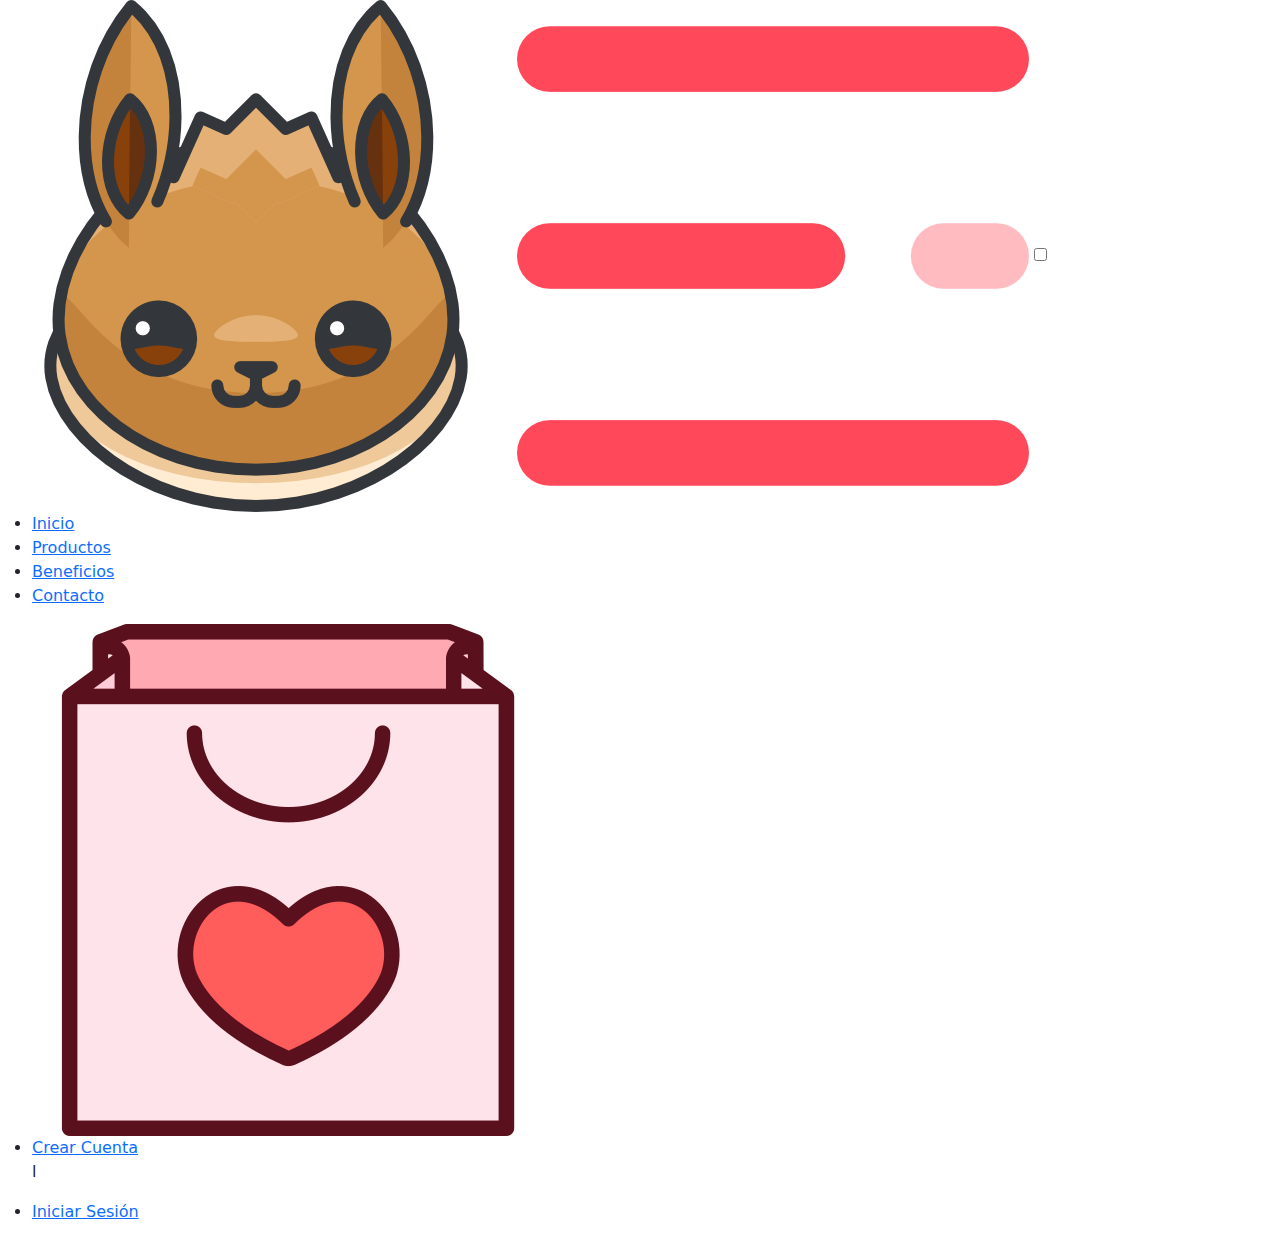
==== index2.html @ f2f06f58 "proyecto de boostrap" ====
<!DOCTYPE html>
<html lang="es">
<head>
    <meta charset="UTF-8">
    <meta http-equiv="X-UA-Compatible" content="IE=edge">
    <meta name="viewport" content="width=device-width, initial-scale=1.0">
    <title>Showroom</title>
    <link rel="stylesheet" href="css/bootstrap.min.css">
    <link rel="stylesheet" href="">
    <script src="js/bootstrap.min.js"></script>
</head>
<body>

    <header>

        <nav>

            <div>
              <img src="img/evee-cara.png" alt="evee" >

              <label for="menu-des">
                <img src="img/menu.png" alt="menu despegable" >
            </label>
            <input type="checkbox" id="menu-des">
        
              <ul>
                  <li> <a  href="#navegador">Inicio</a> </li>
                  <li> <a  href="#productos">Productos</a> </li>
                  <li> <a  href="#beneficios">Beneficios</a> </li>
                  <li> <a  href="#contacto">Contacto</a> </li>
              </ul>

            </div>            
            
            <div >
                <ul >
                    <img src="img/bolsa.png" alt="">
                    <li > <a href="sing-in.html">Crear Cuenta</a> </li>
                    <p>l</p>
                    <li > <a href="login.html">Iniciar Sesión</a> </li>
                </ul>
            </div>
    
        </nav>
    </header>
 

  


</body>
</html>
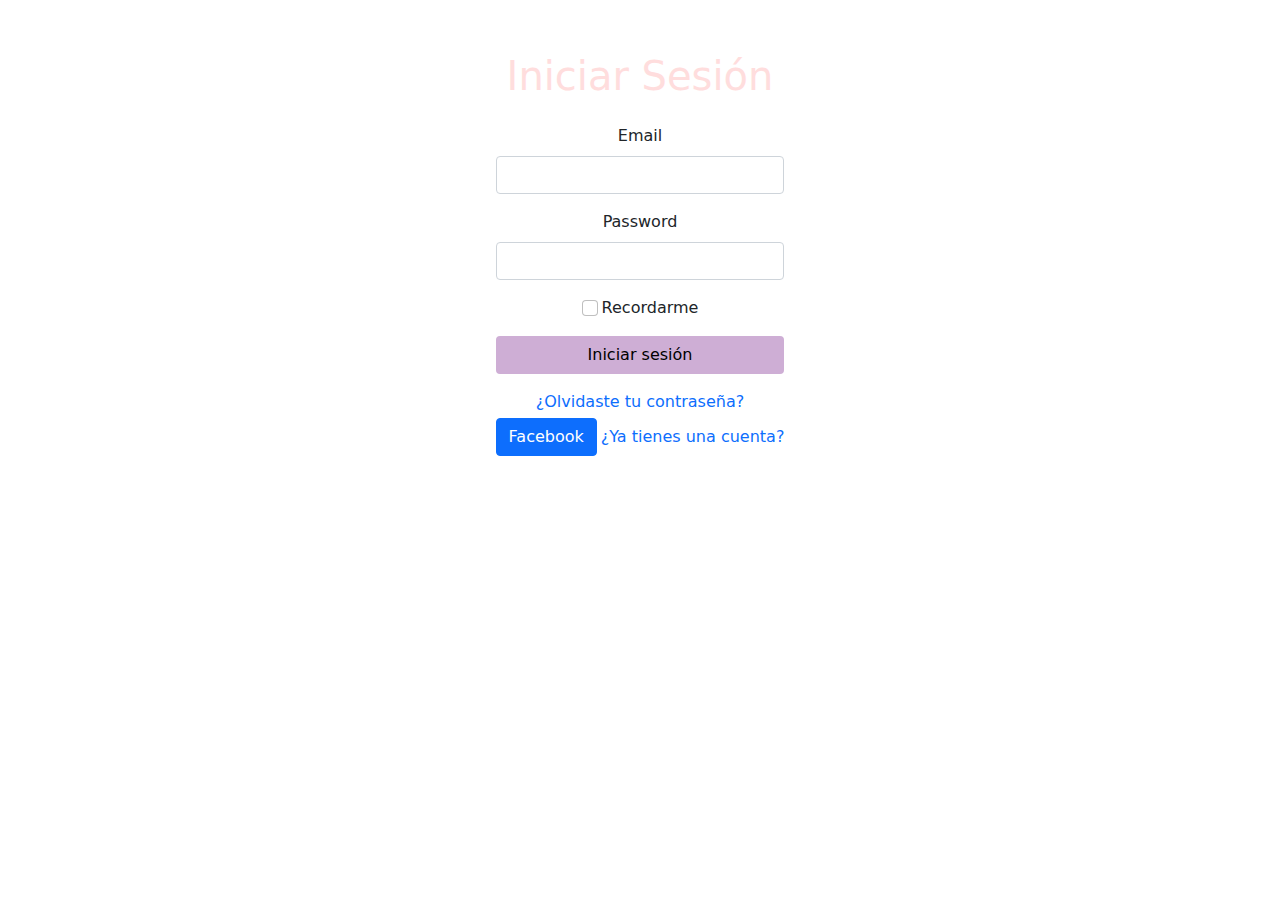
==== commit 7e03197d: "realizando sing in" ====
--- a/index2.html
+++ b/index2.html
@@ -6,43 +6,47 @@
     <meta name="viewport" content="width=device-width, initial-scale=1.0">
     <title>Showroom</title>
     <link rel="stylesheet" href="css/bootstrap.min.css">
-    <link rel="stylesheet" href="">
+    <link rel="stylesheet" href="style.css">
     <script src="js/bootstrap.min.js"></script>
 </head>
-<body>
 
-    <header>
 
-        <nav>
+<body class="d-flex justify-content-center gap-5 m-5">
 
-            <div>
-              <img src="img/evee-cara.png" alt="evee" >
 
-              <label for="menu-des">
-                <img src="img/menu.png" alt="menu despegable" >
-            </label>
-            <input type="checkbox" id="menu-des">
+    <form class="pt-1 text-center d-flex flex-column">
+
+        <h1 class="titulo-principal mb-4">Iniciar Sesión</h1>
+
+        <div class="mb-3">
+          <label for="exampleInputEmail1" class="form-label">Email</label>
+          <input type="email" class="form-control" id="exampleInputEmail1" aria-describedby="emailHelp">
+        </div>
+        <div class="mb-3">
+          <label for="exampleInputPassword1" class="form-label">Password</label>
+          <input type="password" class="form-control" id="exampleInputPassword1">
+        </div>
+        <div class="mb-3 form-check d-flex justify-content-center gap-1">
+          <input type="checkbox" class="form-check-input" id="exampleCheck1">
+          <label class="form-check-label" for="exampleCheck1">Recordarme</label>
+        </div>
+        <button type="submit" class="btn btn-sesion">Iniciar sesión</button>
+
+        <a href="" class="mt-3">¿Olvidaste tu contraseña?</a>
+
+
+        <div class="d-flex align-items-center mt-1 gap-1">
+            <div> 
+            <button class="btn btn-primary" type="button">Facebook</button>
+        </div>
         
-              <ul>
-                  <li> <a  href="#navegador">Inicio</a> </li>
-                  <li> <a  href="#productos">Productos</a> </li>
-                  <li> <a  href="#beneficios">Beneficios</a> </li>
-                  <li> <a  href="#contacto">Contacto</a> </li>
-              </ul>
+            <a href="login.html" class="cuenta">¿Ya tienes una cuenta?</a>
+          </div>
 
-            </div>            
-            
-            <div >
-                <ul >
-                    <img src="img/bolsa.png" alt="">
-                    <li > <a href="sing-in.html">Crear Cuenta</a> </li>
-                    <p>l</p>
-                    <li > <a href="login.html">Iniciar Sesión</a> </li>
-                </ul>
-            </div>
+
+      </form>
+
     
-        </nav>
-    </header>
  
 
   
--- a/style.css
+++ b/style.css
@@ -0,0 +1,84 @@
+.navbar>.navbar-container{
+    justify-content: space-between;
+    background-color: #6f42c1;
+}
+
+.preventa {
+    background-image: url(img/fondo/fondo-preventa.jpg);
+}
+
+.preventa-contenedor {
+    background-color: rgba(41, 39, 39, 0.7);
+}
+
+.productos {
+    background-color: #f7d2f59e;
+}
+
+.btn-vermas{
+    background-color: #6f42c1;
+}
+
+.beneficios {
+    background-image: url(img/fondo/fondo-beneficios.jpg);
+}
+
+.beneficios-contenedor{
+    background-color: rgba(41, 39, 39, 0.6);
+    color: #ffdddd;
+}
+
+.beneficios-contenedor img{
+    width: 20px;
+}
+
+.mapa{
+    width: 100%;
+    height: 19rem;
+}
+
+footer {
+    background-color: #ceaed5;
+}
+
+.redes img {
+    width: 2.188rem;
+ }
+
+ .redes a{
+    color: black;
+    font-weight: bold;
+ }
+
+ .medios-de-pago img {
+    width: 3.125rem;
+}
+
+footer p {
+    font-weight: bold;
+}
+
+.card-buy{
+    background-color: white;
+    border: none;
+}
+
+.btn-buy {
+    background-color: #ceaed5;
+    color: black;
+}
+
+/* -------------- iniciar sesion --------------- */
+
+.titulo-principal {
+    color: #ffdddd;
+}
+
+.btn-sesion {
+    background-color: #ceaed5;
+    color: black;
+}
+
+a{
+    text-decoration: none;
+}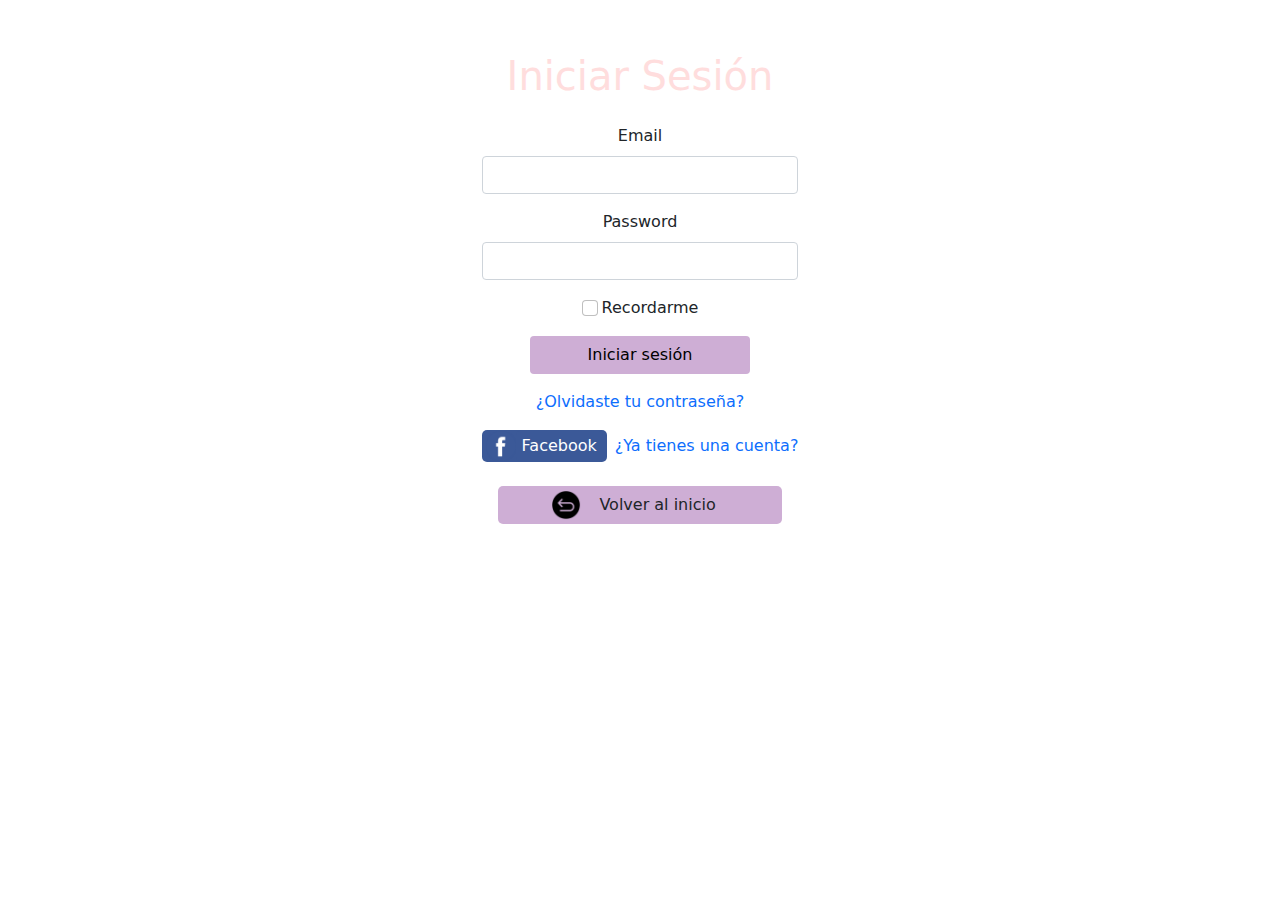
==== commit 36eee449: "actulizando botones" ====
--- a/index2.html
+++ b/index2.html
@@ -30,19 +30,28 @@
           <input type="checkbox" class="form-check-input" id="exampleCheck1">
           <label class="form-check-label" for="exampleCheck1">Recordarme</label>
         </div>
-        <button type="submit" class="btn btn-sesion">Iniciar sesión</button>
+        <button type="submit" class="btn btn-sesion mx-5">Iniciar sesión</button>
 
         <a href="" class="mt-3">¿Olvidaste tu contraseña?</a>
 
 
-        <div class="d-flex align-items-center mt-1 gap-1">
-            <div> 
-            <button class="btn btn-primary" type="button">Facebook</button>
-        </div>
+        <div class="d-flex align-items-center mt-3 gap-2">
+
+            <div class="d-flex facebook">
+              <img src="img/facebook.png" alt=""> 
+            <button class="btn" type="button">Facebook</button>
+            </div>
         
+            <div>
             <a href="login.html" class="cuenta">¿Ya tienes una cuenta?</a>
           </div>
 
+          </div>
+
+          <div class="mx-3 mt-4 back-inicio">
+            <img src="img/volver.png" alt="">
+            <button class="btn" type="button">Volver al inicio</button>
+          </div>
 
       </form>
 
--- a/style.css
+++ b/style.css
@@ -81,4 +81,29 @@
 
 a{
     text-decoration: none;
+}
+
+.facebook {
+    padding: 1px 4px;
+    background-color: #3b5998;
+    border-radius: 5px;
+}
+
+.facebook img {
+    width: 30px;
+}
+
+.facebook button {
+    color: white;
+    background-color: #3b5998;
+    padding: 0px 5px;
+}
+
+.back-inicio {
+    background-color: #ceaed5;
+    border-radius: 5px;
+}
+
+.back-inicio img {
+    width: 30px;
 }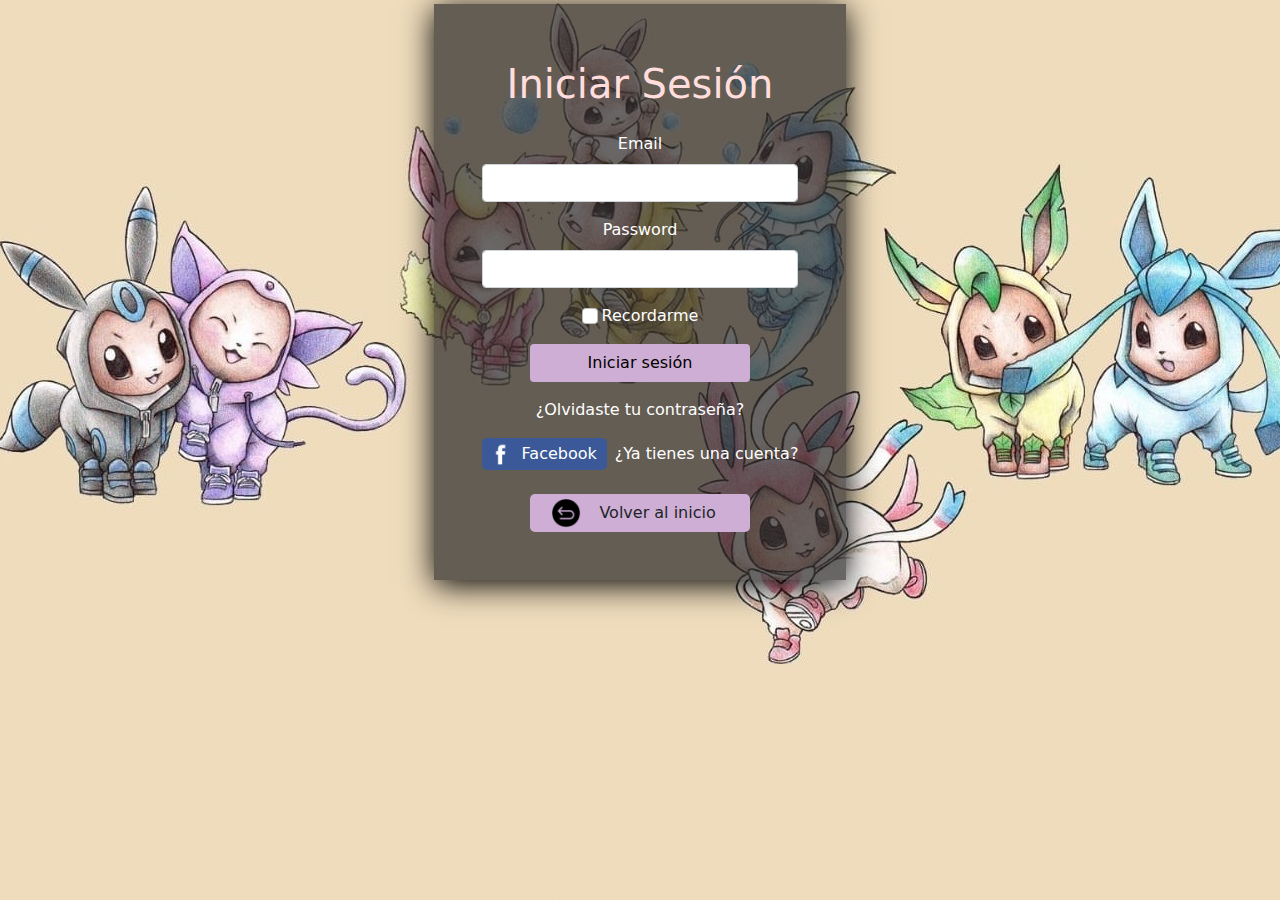
==== commit 0d6e3b9e: "agregando fondo de form" ====
--- a/index2.html
+++ b/index2.html
@@ -11,12 +11,12 @@
 </head>
 
 
-<body class="d-flex justify-content-center gap-5 m-5">
+<body class="d-flex justify-content-center gap-5 m-1">
 
 
-    <form class="pt-1 text-center d-flex flex-column">
+    <form class="p-5 text-center d-flex flex-column">
 
-        <h1 class="titulo-principal mb-4">Iniciar Sesión</h1>
+        <h1 class="titulo-principal mb-4 pt-2">Iniciar Sesión</h1>
 
         <div class="mb-3">
           <label for="exampleInputEmail1" class="form-label">Email</label>
@@ -48,7 +48,7 @@
 
           </div>
 
-          <div class="mx-3 mt-4 back-inicio">
+          <div class="mx-5 mt-4 back-inicio">
             <img src="img/volver.png" alt="">
             <button class="btn" type="button">Volver al inicio</button>
           </div>
--- a/style.css
+++ b/style.css
@@ -1,6 +1,20 @@
+body {
+    background-image: url(img/fondo/fondo-login.jpg);
+    background-repeat: repeat;
+}
+
+form {
+    background-color: rgba(41, 39, 39, 0.7);
+    box-shadow: 0 5px 30px black;
+}
+
 .navbar>.navbar-container{
     justify-content: space-between;
     background-color: #6f42c1;
+}
+
+a, label {
+    color: white;
 }
 
 .preventa {
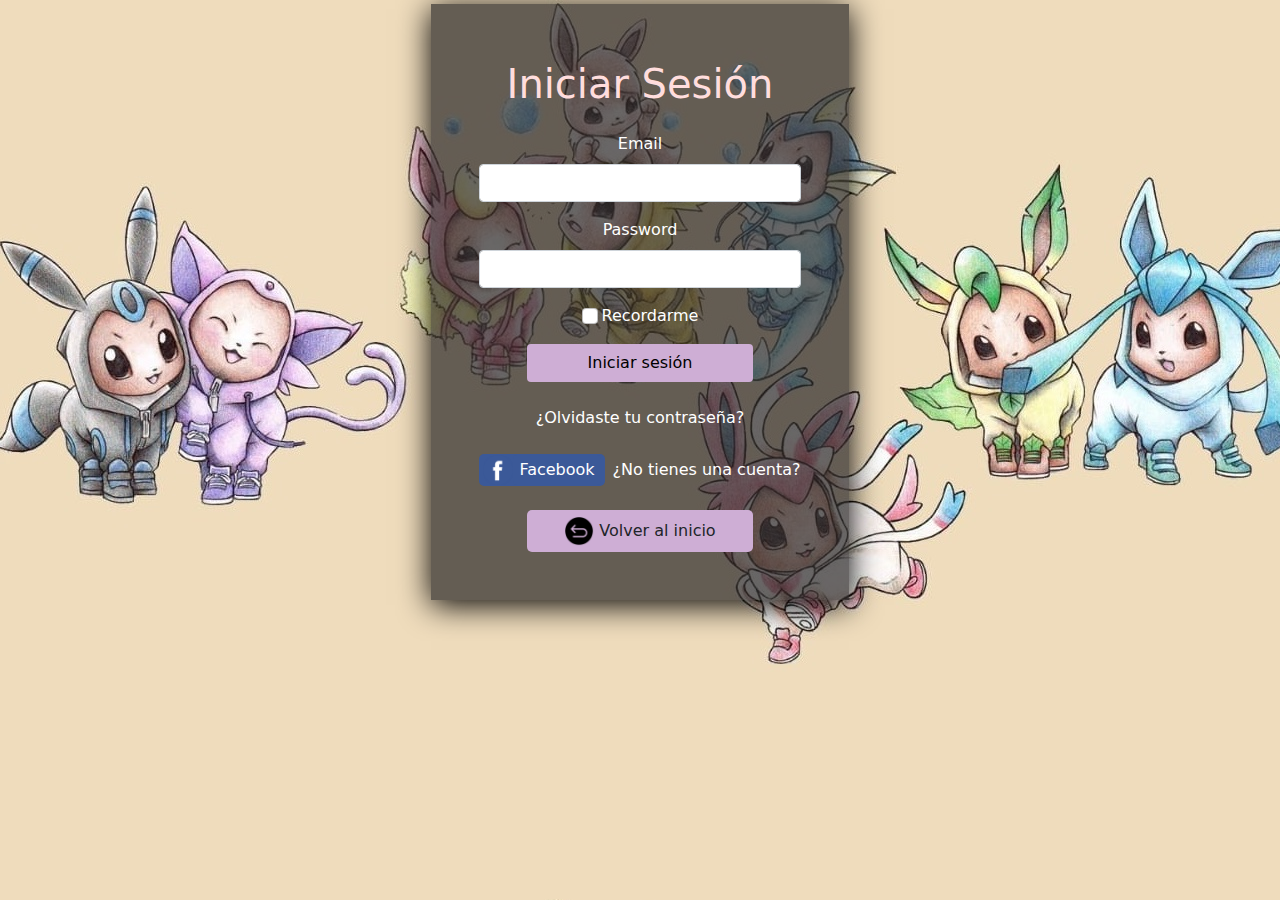
==== commit 5b35509e: "limpiando codigo" ====
--- a/index2.html
+++ b/index2.html
@@ -32,10 +32,10 @@
         </div>
         <button type="submit" class="btn btn-sesion mx-5">Iniciar sesión</button>
 
-        <a href="" class="mt-3">¿Olvidaste tu contraseña?</a>
+        <a href="" class="mt-4">¿Olvidaste tu contraseña?</a>
 
 
-        <div class="d-flex align-items-center mt-3 gap-2">
+        <div class="d-flex flex-sm-row flex-column align-items-center mt-4 gap-2">
 
             <div class="d-flex facebook">
               <img src="img/facebook.png" alt=""> 
@@ -43,14 +43,14 @@
             </div>
         
             <div>
-            <a href="login.html" class="cuenta">¿Ya tienes una cuenta?</a>
+            <a href="login.html" class="cuenta">¿No tienes una cuenta?</a>
           </div>
 
           </div>
 
-          <div class="mx-5 mt-4 back-inicio">
+          <div class="d-flex justify-content-center align-items-center mx-sm-5 mt-4 back-inicio">
             <img src="img/volver.png" alt="">
-            <button class="btn" type="button">Volver al inicio</button>
+            <a>Volver al inicio</a>
           </div>
 
       </form>
--- a/style.css
+++ b/style.css
@@ -116,6 +116,9 @@
 .back-inicio {
     background-color: #ceaed5;
     border-radius: 5px;
+    cursor: pointer;
+    gap: 5px;
+    padding: 6px;
 }
 
 .back-inicio img {
